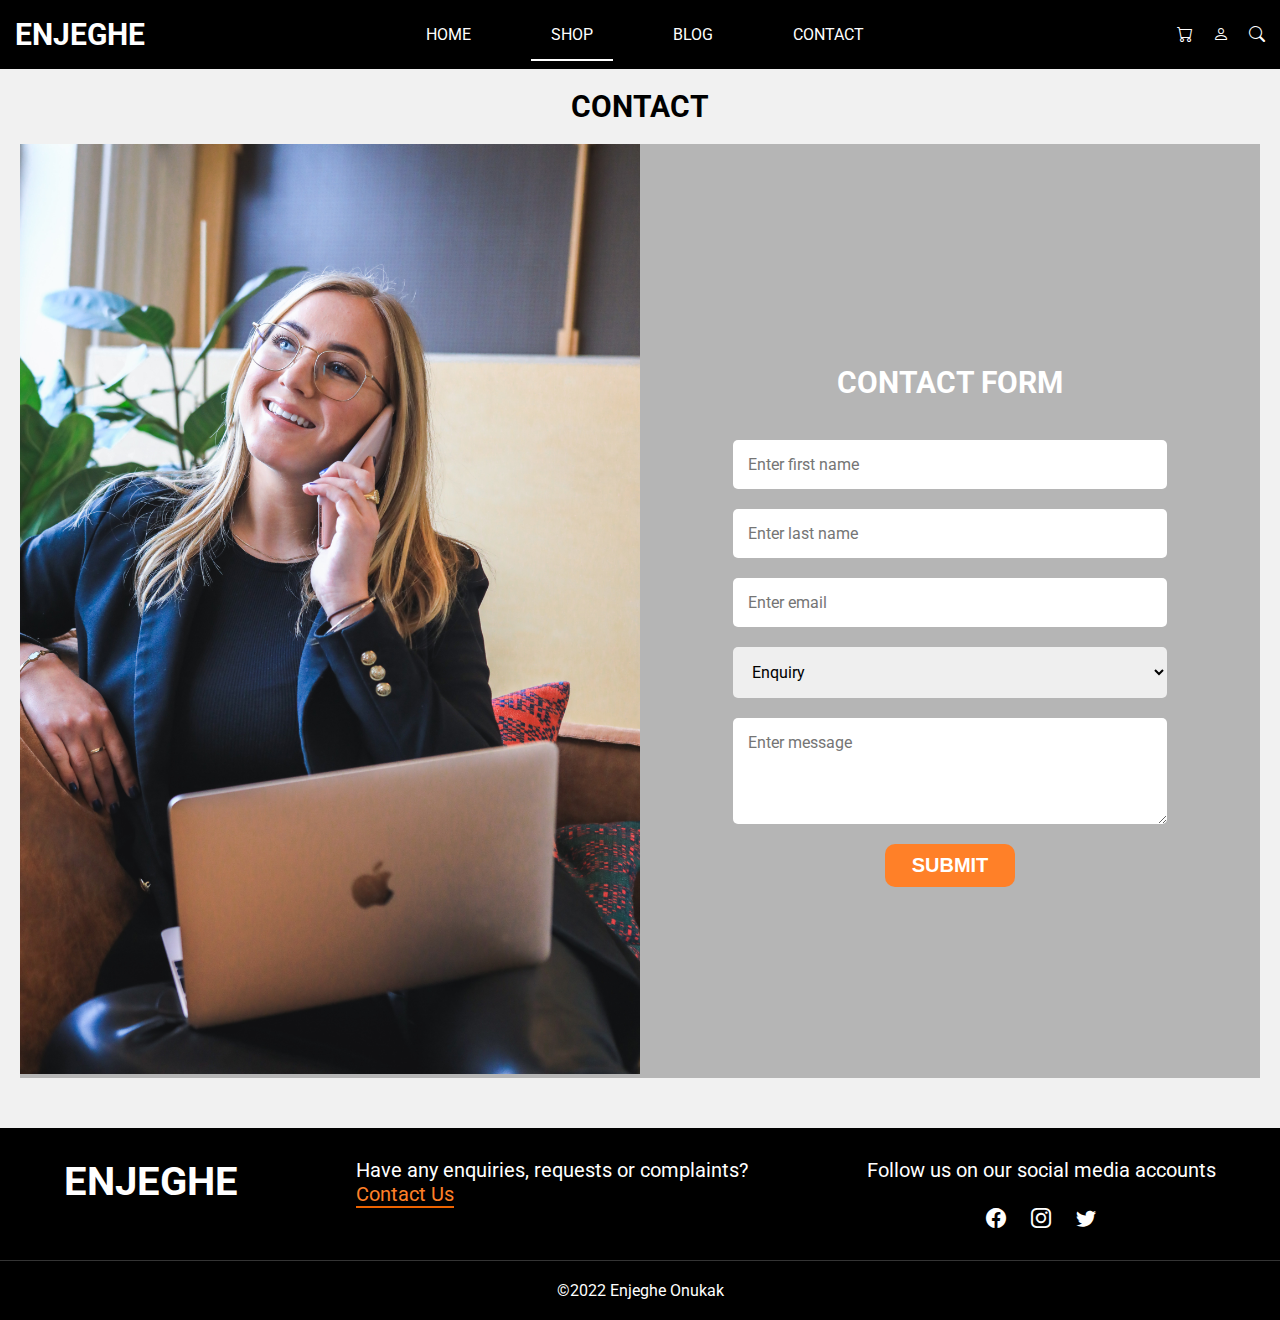
==== contact.html @ ef1f757d "Added shop and contact pages and README content" ====
<!DOCTYPE html>
<html lang="en">
<head>
    <meta charset="UTF-8">
    <meta http-equiv="X-UA-Compatible" content="IE=edge">
    <meta name="viewport" content="width=device-width, initial-scale=1.0">
    <!--Google fonts-->
    <link href="https://fonts.googleapis.com/css2?family=Roboto:wght@400;700&display=swap" rel="stylesheet">
    <!--Bootstrap Icons-->
    <link rel="stylesheet" href="https://cdn.jsdelivr.net/npm/bootstrap-icons@1.3.0/font/bootstrap-icons.css">
    <link rel="stylesheet" href="style.css">
    <title>Enjeghe_Contact</title>
</head>
<body>
    <header id="header">
        <nav class="nav-bar">
            <h1 class="brand-name">Enjeghe</h1>
            <ul class="pages">
                <li class="home"><a href="index.html">Home</a></li>
                <li class="shop"><a href="shop.html" class="active" >Shop</a></li>
                <li class="blog"><a href="blog.html">Blog</a></li>
                <li class="contact"><a href="contact.html">Contact</a></li>
            </ul>
            <div class="icons">
                <a href="#"><i class="bi bi-search"></i></a>
                <a href="#"><i class="bi bi-person"></i></a>
                <a href="#"><i class="bi bi-cart"></i></a>
            </div>
        </nav>
    </header>

    <main id="main" class="contact-main">
        <h1>Contact</h1>
        <div class="contact-box">
            <div class="contact-image">
                <img src="/images/Contact.jpg" alt="Contact image">
            </div>
            <div class="contact-form">
                <h2 class="form-heading">Contact form</h2>
                <form action="">
                    <input type="text" name="firstName" id="firstName" placeholder="Enter first name">
                    <input type="text" name="lastName" id="lastName" placeholder="Enter last name">
                    <input type="email" name="email" id="email" placeholder="Enter email">
                    <select name="selectOption" id="selectOption">
                        <option value="Enquiry">Enquiry</option>
                        <option value="Complaint">Complaint</option>
                        <option value="Request">Request</option>
                    </select>
                    <textarea name="message" id="message" cols="50" rows="4" placeholder="Enter message"></textarea>
                    <button type="submit" class="btn submit">Submit</button>
                </form>
            </div>
        </div>
    </main>
    <footer id="footer">
        <div class="footer-main">
            <h5 class="footer-brand">Enjeghe</h5>
           
            <div class="contact">
                <p class="contact-text">Have any enquiries, requests or complaints?<br>
                    <a href="contact.html" class="contact-btn">Contact Us</a></p>
                
            </div>
    
            <div class="social-media">
                <p>Follow us on our social media accounts</p><br>
                <div class="media-icons">
                    <a href="https://web.facebook.com/enjeghe.onukak/" target="_blank"><i class="bi bi-facebook"></i></a>
                    <a href="https://www.instagram.com/sharion_sindy/" target="_blank"><i class="bi bi-instagram"></i></a>
                    <a href="https://twitter.com/ssindy55" target="_blank"><i class="bi bi-twitter"></i></a>
                </div>
            </div>
        </div>
        
        <div class="owner">
            <p class="copy">&copy;2022 Enjeghe Onukak</p>
        </div>
    </footer>
</body>
</html>
---- style.css ----
*{
    margin: 0;
    padding: 0;
    box-sizing: border-box;
}

body{
    font-family: 'Roboto', sans-serif;
    font-size: 16px;
    height: 100%;
    background-color: #f1f1f1;
}

i{
    color: #ffffff;
}

a{
    text-decoration: none;
    color: #ffffff;
}

.btn{
    background-color: #ff8028;
    color: #ffffff;
    font-weight: bold;
    font-size: 20px;
    border-radius: 10px;
    padding: 5px;
    width: 100%;
    margin: 0px auto;
    border: none;
    text-transform: uppercase;
}

.btn:hover{
    background-color: #ec6200;
}


#header, #footer{
    background-color: #000000;
    color: #ffffff;
}

/* HEADER */
#header{
    width: 100%;
    height: 10%;
}
.nav-bar{
    display: flex;
    align-items: center;
    padding: 5px;
}
.nav-bar h1{
    font-size: 30px;
    font-weight: bold;
    width: 30%;
    text-transform: uppercase;
    padding: 0 10px;
}

.pages{
    display: flex;
    flex-direction: row;
    width: 40%;
}

.pages li{
    list-style-type: none;
    padding: 20px;
    margin: 0px;
}

.pages li a{
    text-transform: uppercase;
    padding: 15px 20px;
}

.pages li a:hover{
    color: #ff8028;
    background-color: #34343451;
}

.icons{
    width: 30%;
}

.icons a{
    float: right;
    margin: 10px;
}

i:hover{
    color: #ff8028;
}
.active{
    border-bottom: 2px solid white;
 }

/*HERO*/

#main{
    width: 100%;
    height: 50%;
}
.container{
    display: flex;
    width: 100%;
    height: 10%;
    background-color: #f1f1f1;
    align-items:center;
    justify-content: space-between; 
   
    /* opacity: 0.8; */
}

.main-text{
    width: 50%;
    height: 100%;
    display: flex;
    flex-direction: column;
    align-items: center;
    justify-content: center;
    /* background-image: url("/images/bg_img2.jpg");
    background-size: cover; */
}

.discount{
    font-size: 40px;
    font-weight: bold;
    color: crimson;
    text-transform: uppercase;
    text-align: center;
    padding: 30px;
    margin: 10px;
}

.percent{
    text-align: center;
    font-size: 25px;
    font-weight: bold;
    padding: 20px;
    margin: 10px;
}

.shop-btn{
    padding: 25px;
}
.main-image{
    width: 50%;
    height: 100%;
}

.main-image img{
    width: 100%;
    max-height: 50%;
}

/* NEW ARRIVALS*/
.arrivals{
    background-color: #f1f1f1;
}

.new-arrivals{
    display: grid;
    grid-template-columns: auto auto auto auto;
}

.new-1{
    height: 70%;
    margin: 10px;
    list-style-type: none;
}

.new-1 img{
    width: 100%;
    height: 90%;
}

.new-1:hover{
    box-shadow: 10px 5px 5px #343434;
}

.arrival-text{
    text-align: center;
    text-transform: uppercase;
    font-size: 30px;
    padding: 20px;
    font-weight: bold;
    border-bottom: 3px solid black;
}

.new-1 p{
    font-size: 20px;
    margin-top: 10px;
    padding: 25px;
}


.new-1 span{
    font-weight: bold;
}

/*CATEGORY*/
.category{
    width: 100%;
    height: 30%;
    background-color: #f1f1f1;
}

.cate-heading{
    text-align: center;
    text-transform: uppercase;
    font-size: 30px;
    padding: 20px;
    font-weight: bold;
    border-bottom: 3px solid black;

}

.category-grid{
    display: grid;
    grid-template-columns: auto auto auto auto;
}

.category-item{
    height: 70%;
    margin: 10px;
    list-style-type: none;
}

.category-item:hover{
    box-shadow: 10px 10px 5px #343434;
}

.category-item img{
    width: 100%;
    height: 80%;
}

.category-item h5{
    text-align: center;
    text-transform: uppercase;
    font-size: 25px;
    font-weight: bold;
    padding: 20px 5px;
    background-color: #ff8028;
    color: #ffffff;
}

.new-customer{
    display: flex;
    flex-direction: column;
    align-items: center;
    width: 100%;
    line-height: 2rem;
    padding: 10px;
}

.new-customer .btn{
    width: 15%;
    padding: 10px 0px;
    border-radius: 10px;
    margin: 20px 0 10px;
}

.new-customer h5{
    font-size: 30px;
    padding: 10px;
    margin: 5px 0;
    color: #ff8028;
}

.new-customer .customer-text{
    font-size: 20px;
}

.top{
    display: block;
    margin: 30px auto;
    padding: 10px;
    background-color: transparent;
    color: #ec6200;
    font-size: 20px;
    border: none;
    border-bottom: 2px solid #ec6200;
}

.top:hover{
    background-color: #34343451;
}

.top .bi-arrow-up{
    color: #ec6200;
}

#footer{
    width: 100%;
    height: 30%;
    padding: 0;
}

.footer-main{
    display: flex;
    flex-direction: row;
    justify-content: space-around;
    width: 100%;
    height: 80%;
    padding: 30px 5px;
    font-size: 20px;
    border-bottom: 1px solid #343434;
}

.footer-main h5{
    text-transform: uppercase;
    float: left;
    font-size: 40px;
}

.contact-btn{
   color: #ff8028;
   border-bottom: 2px solid #ec6200;
}

.contact-btn:hover{
    color: #ec6200;
    font-weight: bold;
}

.social-media{
    display: flex;
    flex-direction: column;
    align-items: center;
    /* justify-content: space-evenly; */
}

.media-icons a{
    margin: 10px;
}
.owner{
    width: 100%;
    height: 20%;
    text-align: center;
    padding: 20px;
}


/* SHOP PAGE */

#main{
    width: 100%;
    background-color: #f1f1f1;
    padding: 20px;
    margin-bottom: 30px;
}

#main > h1{
    text-align: center;
    font-size: 30px;
    text-transform: uppercase;
    padding-bottom: 20px;
}
.grid-container{
    display: grid;
    grid-template-columns: auto auto auto auto;
    row-gap: 30px;
}

.grid-item{
    height: 100%;
    margin: 10px;
}

.grid-item img{
    width: 100%;
    height: 80%;
}

.grid-item p{
    font-size: 18px;
}

.cart-add{
    display: block;
    width: 70%;
    margin: 15px auto;
    padding: 15px;
}

.grid-item span{
    font-weight: bold;
}

.btn-hidden{
    display: none;
    padding-top: 30px;
}

/* CONTACT PAGE */
.contact-box{
    display: flex;
    align-items: center;
    background-color: #34343451;
}
.contact-image{
    width: 50%;
    height: 100%;
}

.contact-image img{
    width: 100%;
}

.contact-form{
    width: 50%;
    font-size: 20px;
    
}

.form-heading{
    text-transform: uppercase;
    text-align: center;
    color: #ffffff;
    font-size: 30px;
    padding: 20px 5px;
    margin: 10px 2px;
}

.contact-form form{
    display: flex;
    flex-direction: column;
    width: 70%;
    margin: 0 auto;
    
}

/* Styling of form components */
input, textarea, select{
    margin: 10px 0;
    padding: 15px;
    border-radius: 5px;
    border: none;
    font-size: 16px;
    font-family: 'Roboto', sans-serif;

}

/* Styles input placeholder */
::placeholder{
    font-family:  'Roboto', sans-serif;
}

input:hover, textarea:hover{
    background-color: #f1f1f1;
    color: #ffffff;
}

.submit{
    width: 30%;
    padding: 10px;
    margin-top: 10px;
}


/*MEDIA QUERIES*/
@media screen and (max-width: 950px) {
    .pages li{
        padding: 15px 7px;
    }

    .pages li a{
        padding: 12px 2px;
    }

    .new-arrivals, .category-grid{
        display: flex;
        flex-direction: column;
        align-items: center;
    }

    .new-1, .category-item{
        height: 50%;
        width: 70%;
    }

    .remove{
        display: none;
    }

    .new-customer .btn{
        width: 20%;
        padding: 13px 0px;
        border-radius: 10px;
        margin: 20px 0 10px;
    }

    .footer-main{
        display: flex;
        flex-direction: row;
        justify-content: space-around;
        width: 100%;
        height: 80%;
        padding: 30px 5px;
        font-size: 20px;
        border-bottom: 1px solid #343434;
    }
    
    .footer-main h5{
        text-transform: uppercase;
        float: left;
        font-size: 40px;
        margin-right: 10px;
    }
    

    .contact{
        margin-left: 10px;
    }
    .contact-btn{
       color: #ff8028;
       border-bottom: 2px solid #ec6200;
       margin-top: 10px;
    }
    
    .media-icons p{
        padding-left: 20px;
    }
    .media-icons a{
        margin: 17px;
    }

    .hidden{
        display: none;
    }

    .grid-container{
        grid-template-columns: auto auto;
        row-gap: 50px;
    }

    .btn-hidden{
        display: block;
    }

    .contact-image{
        display: none;
    }

    .contact-form{
        width: 100%;
    }

    .form-heading{
        display: none;
    }

    .submit{
        width: 50%;
    }

    .contact-box{
        padding: 20px 5px;
    }

    .contact-form form{
        width: 80%;
    }

}

@media screen and (max-width: 500px){
    .blog, .bi-cart, .bi-person, .footer-brand{
        display: none;
    }

    .pages{
       margin-left: 20px;
    }

    .pages li{
        padding: 20px 7px;
    }
    .pages li a{
        padding: 15px 3px;
    }

    .shop-btn{
        padding: 15px;
    }

    .new-customer .btn{
        width: 25%;
        padding: 13px 0px;
        border-radius: 10px;
        margin: 20px 0 10px;
    }

    .hidden{
        display: none;
    }

    .grid-container{
        grid-template-columns: auto;
        row-gap: 50px;
    }

    .btn-hidden{
        display: block;
    }


}

@media screen and (max-width: 380px) {
    .icons{
        display: none;
    }

    .pages li{
        padding: 20px 12px;
    }

    .brand-name{
        margin-right: 5px;
    }

    .discount{
        margin-left: 15px;
        margin-right: 15px;
    }

    .media-icons a{
        margin: 12px;
    }
}
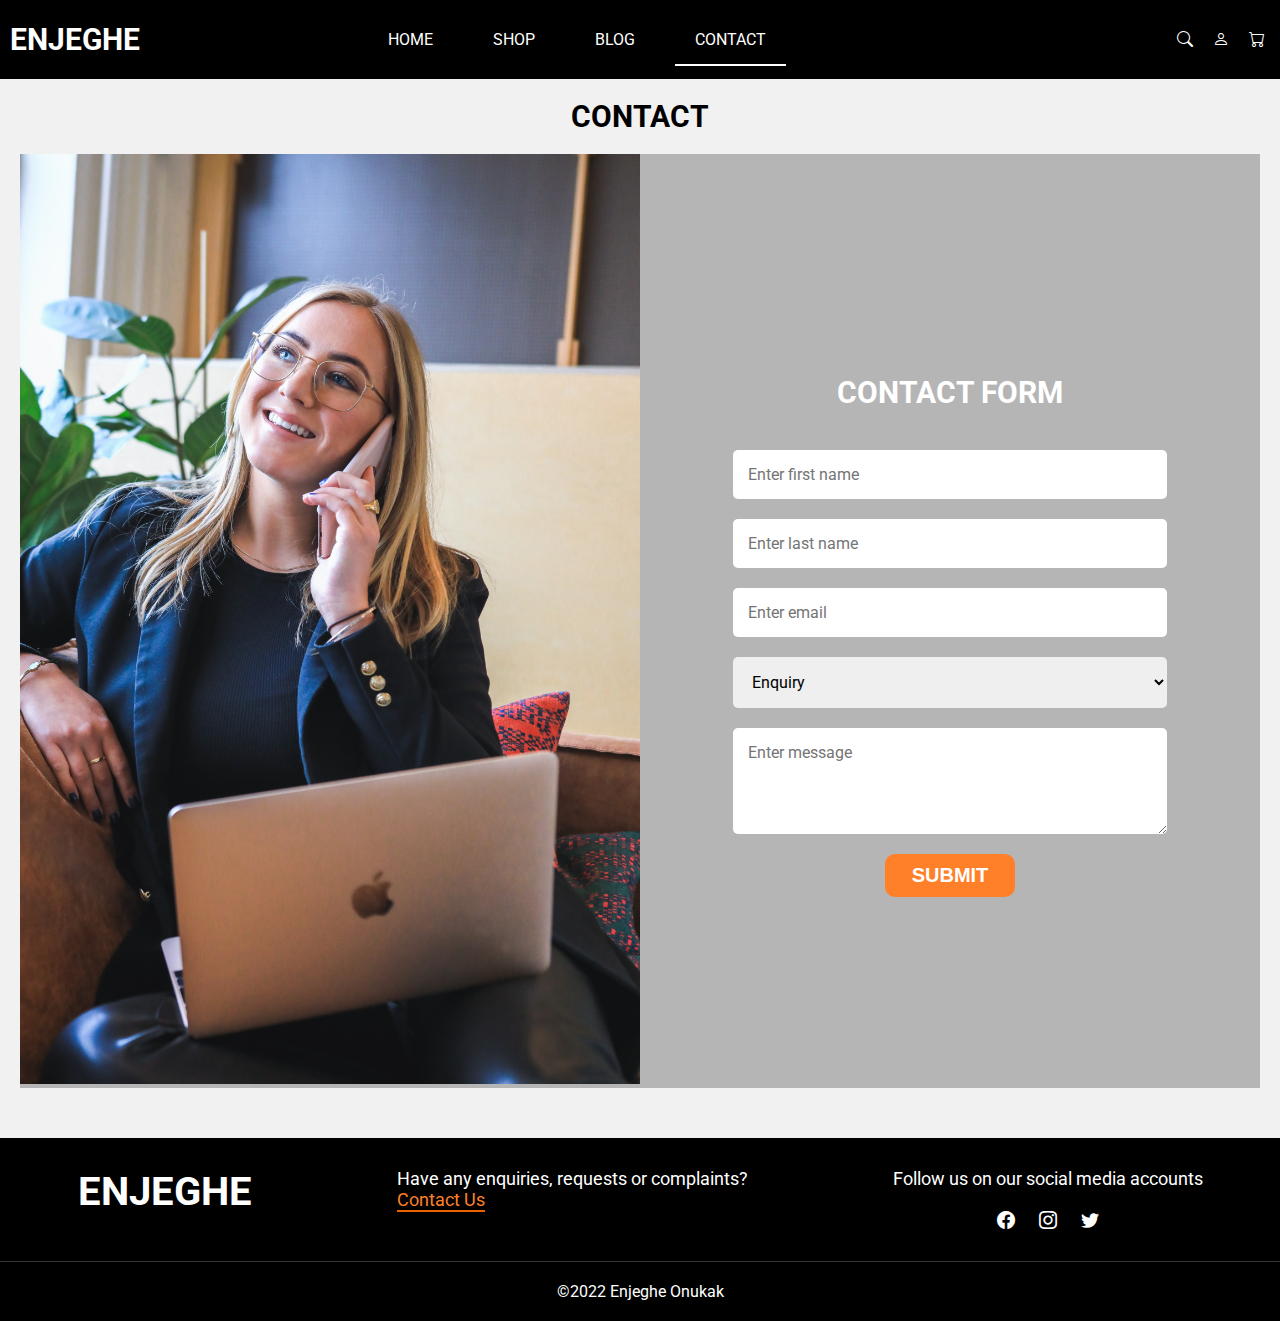
==== commit acdf40e9: "Updated Home, Contact and Shop pages" ====
--- a/contact.html
+++ b/contact.html
@@ -17,9 +17,9 @@
             <h1 class="brand-name">Enjeghe</h1>
             <ul class="pages">
                 <li class="home"><a href="index.html">Home</a></li>
-                <li class="shop"><a href="shop.html" class="active" >Shop</a></li>
+                <li class="shop"><a href="shop.html">Shop</a></li>
                 <li class="blog"><a href="blog.html">Blog</a></li>
-                <li class="contact"><a href="contact.html">Contact</a></li>
+                <li class="contact"><a href="contact.html" class="active">Contact</a></li>
             </ul>
             <div class="icons">
                 <a href="#"><i class="bi bi-search"></i></a>
@@ -35,6 +35,7 @@
             <div class="contact-image">
                 <img src="/images/Contact.jpg" alt="Contact image">
             </div>
+            <!-- Contact form -->
             <div class="contact-form">
                 <h2 class="form-heading">Contact form</h2>
                 <form action="">
--- a/style.css
+++ b/style.css
@@ -4,6 +4,7 @@
     box-sizing: border-box;
 }
 
+/* General stylings */
 body{
     font-family: 'Roboto', sans-serif;
     font-size: 16px;
@@ -48,29 +49,33 @@
     width: 100%;
     height: 10%;
 }
+
 .nav-bar{
     display: flex;
+    justify-content: space-between;
     align-items: center;
     padding: 5px;
-}
-.nav-bar h1{
+    overflow: hidden;
+}
+.brand-name{
     font-size: 30px;
     font-weight: bold;
-    width: 30%;
-    text-transform: uppercase;
-    padding: 0 10px;
+    width: 20%;
+    text-transform: uppercase;
+    padding: 0 5px;
 }
 
 .pages{
     display: flex;
     flex-direction: row;
-    width: 40%;
+    justify-content: center;
+    width: 50%;
 }
 
 .pages li{
     list-style-type: none;
-    padding: 20px;
-    margin: 0px;
+    padding: 20px 5px;
+    margin: 5px;
 }
 
 .pages li a{
@@ -85,21 +90,25 @@
 
 .icons{
     width: 30%;
+    display: flex;
+    justify-content: flex-end;
 }
 
 .icons a{
-    float: right;
     margin: 10px;
+    
 }
 
 i:hover{
     color: #ff8028;
 }
+
+/* Styling for the active page */
 .active{
     border-bottom: 2px solid white;
  }
 
-/*HERO*/
+/* HERO SECTION */
 
 #main{
     width: 100%;
@@ -112,8 +121,6 @@
     background-color: #f1f1f1;
     align-items:center;
     justify-content: space-between; 
-   
-    /* opacity: 0.8; */
 }
 
 .main-text{
@@ -123,8 +130,6 @@
     flex-direction: column;
     align-items: center;
     justify-content: center;
-    /* background-image: url("/images/bg_img2.jpg");
-    background-size: cover; */
 }
 
 .discount{
@@ -151,6 +156,7 @@
 .main-image{
     width: 50%;
     height: 100%;
+    object-fit: contain;
 }
 
 .main-image img{
@@ -158,7 +164,7 @@
     max-height: 50%;
 }
 
-/* NEW ARRIVALS*/
+/* NEW ARRIVALS SECTION*/
 .arrivals{
     background-color: #f1f1f1;
 }
@@ -180,7 +186,7 @@
 }
 
 .new-1:hover{
-    box-shadow: 10px 5px 5px #343434;
+    box-shadow: 5px 5px 5px #34343451;
 }
 
 .arrival-text{
@@ -189,7 +195,7 @@
     font-size: 30px;
     padding: 20px;
     font-weight: bold;
-    border-bottom: 3px solid black;
+    border-bottom: 3px solid #000000;
 }
 
 .new-1 p{
@@ -203,7 +209,7 @@
     font-weight: bold;
 }
 
-/*CATEGORY*/
+/* CATEGORIES SECTION */
 .category{
     width: 100%;
     height: 30%;
@@ -232,7 +238,7 @@
 }
 
 .category-item:hover{
-    box-shadow: 10px 10px 5px #343434;
+    box-shadow: 5px 5px 5px #34343451;
 }
 
 .category-item img{
@@ -250,6 +256,7 @@
     color: #ffffff;
 }
 
+/* SIGN UP PROMPT SECTION */
 .new-customer{
     display: flex;
     flex-direction: column;
@@ -277,6 +284,7 @@
     font-size: 20px;
 }
 
+/* STYLING FOR TOP AND SEE MORE BUTTONS */
 .top{
     display: block;
     margin: 30px auto;
@@ -296,6 +304,7 @@
     color: #ec6200;
 }
 
+/* FOOTER */
 #footer{
     width: 100%;
     height: 30%;
@@ -309,7 +318,7 @@
     width: 100%;
     height: 80%;
     padding: 30px 5px;
-    font-size: 20px;
+    font-size: 18px;
     border-bottom: 1px solid #343434;
 }
 
@@ -319,6 +328,7 @@
     font-size: 40px;
 }
 
+/* CONTACT PROMPT */
 .contact-btn{
    color: #ff8028;
    border-bottom: 2px solid #ec6200;
@@ -436,7 +446,7 @@
     
 }
 
-/* Styling of form components */
+/* FORM STYLING */
 input, textarea, select{
     margin: 10px 0;
     padding: 15px;
@@ -447,14 +457,13 @@
 
 }
 
-/* Styles input placeholder */
+/* PLACEHOLDER STYLING */
 ::placeholder{
     font-family:  'Roboto', sans-serif;
 }
 
 input:hover, textarea:hover{
     background-color: #f1f1f1;
-    color: #ffffff;
 }
 
 .submit{
@@ -465,6 +474,7 @@
 
 
 /*MEDIA QUERIES*/
+/* WIDE SCREEN  MOBILE PHONES AND TABLETS */
 @media screen and (max-width: 950px) {
     .pages li{
         padding: 15px 7px;
@@ -510,7 +520,7 @@
     .footer-main h5{
         text-transform: uppercase;
         float: left;
-        font-size: 40px;
+        font-size: 30px;
         margin-right: 10px;
     }
     
@@ -570,28 +580,45 @@
 
 }
 
-@media screen and (max-width: 500px){
-    .blog, .bi-cart, .bi-person, .footer-brand{
-        display: none;
-    }
-
+/* MEDIUM SCREEN MOBILE PHONES */
+@media screen and (max-width: 550px){
+    .blog, .bi-person, .footer-brand{
+        display: none;
+    }
+
+    .brand-name{
+        width: 5%;
+        font-size: 20px;
+        margin-right: 10px;
+    }
     .pages{
-       margin-left: 20px;
+       margin-left: 40px;
+       width: 30%;
     }
 
     .pages li{
-        padding: 20px 7px;
+        padding: 20px 5px;
+        margin: 0px;
     }
     .pages li a{
-        padding: 15px 3px;
-    }
-
+        padding: 15px 0;
+    }
+
+    .icons{
+        width: 10%;
+        flex-direction: column;
+    }
+
+    .discount{
+        font-size: 30px;
+        padding: 20px;
+    }
     .shop-btn{
-        padding: 15px;
+        padding: 10px;
     }
 
     .new-customer .btn{
-        width: 25%;
+        width: 35%;
         padding: 13px 0px;
         border-radius: 10px;
         margin: 20px 0 10px;
@@ -613,18 +640,18 @@
 
 }
 
+/* SMALL SCREEN MOBILE PHONES */
 @media screen and (max-width: 380px) {
-    .icons{
-        display: none;
-    }
-
-    .pages li{
+    /* .icons{
+        display: none;
+    } */
+    /* .pages li{
         padding: 20px 12px;
     }
 
     .brand-name{
         margin-right: 5px;
-    }
+    } */
 
     .discount{
         margin-left: 15px;
@@ -636,3 +663,27 @@
     }
 }
 
+/* VERY SMALL SCREEN MOBILE PHONES */
+@media screen and (max-width: 280px){
+    .contact-page{
+        display: none;
+    }
+
+    .shop-btn, .sign-up{
+        font-size: 16px;
+        padding: 10px;
+    }
+
+.top{
+    font-size: 18px;
+}
+
+.media-icons a{
+    margin: 5px;
+}
+
+.discount{
+    font-size: 20px;
+}
+
+}